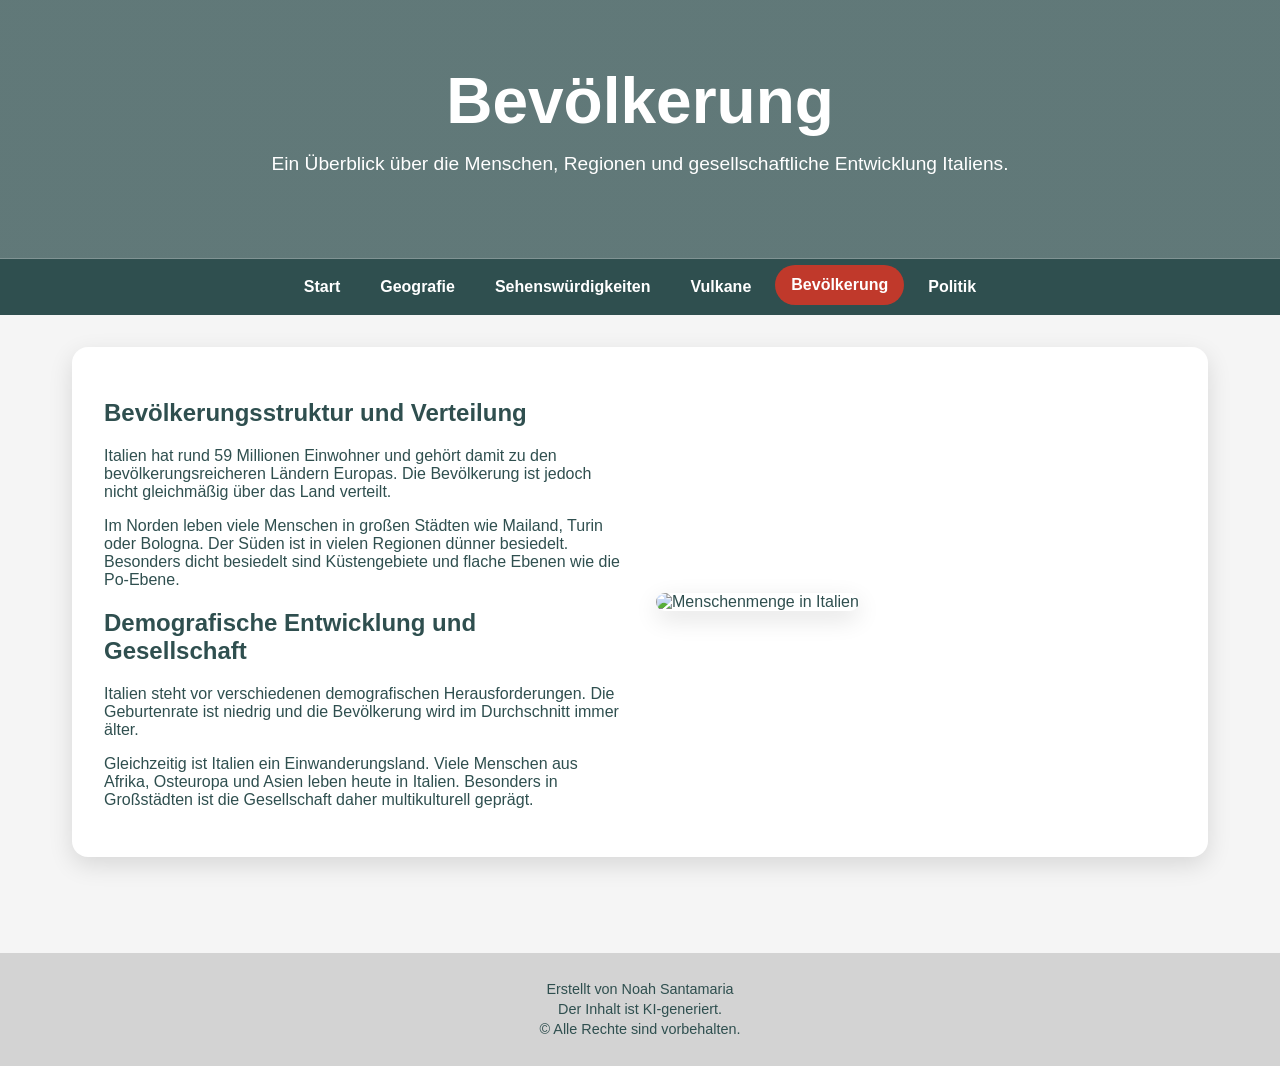
==== Bevölkerung.html @ d0f1453d "Version 1 First upload" ====
<!DOCTYPE html>
<html lang="de">
<head>
  <meta charset="UTF-8">
  <meta name="description" content="Italiens Bevölkerung">
  <meta name="viewport" content="width=device-width, initial-scale=1.0">
  <title>Italien | Bevölkerung</title>
  <link rel="stylesheet" href="style.css">
</head>
<body>

  <header class="hero">
    <div class="hero-content">
      <h1>Bevölkerung</h1>
      <p>Ein Überblick über die Menschen, Regionen und gesellschaftliche Entwicklung Italiens.</p>
    </div>
  </header>

  <nav class="navbar">
    <button class="menu-toggle" aria-label="Menü öffnen">☰</button>

    <ul class="nav-links">
      <li><a href="index.html">Start</a></li>
      <li><a href="Geografie.html">Geografie</a></li>
      <li><a href="Sehenswürdigkeiten.html">Sehenswürdigkeiten</a></li>
      <li><a href="Vulkane.html">Vulkane</a></li>
      <li><a href="Bevölkerung.html">Bevölkerung</a></li>
      <li><a href="Politik.html">Politik</a></li>
    </ul>
  </nav>

  <main>
    <section class="info-row card">
      <div class="text">
        <h2>Bevölkerungsstruktur und Verteilung</h2>
        <p>
          Italien hat rund 59 Millionen Einwohner und gehört damit zu den bevölkerungsreicheren
          Ländern Europas. Die Bevölkerung ist jedoch nicht gleichmäßig über das Land verteilt.
        </p>

        <p>
          Im Norden leben viele Menschen in großen Städten wie Mailand, Turin oder Bologna.
          Der Süden ist in vielen Regionen dünner besiedelt. Besonders dicht besiedelt sind
          Küstengebiete und flache Ebenen wie die Po-Ebene.
        </p>

        <h2>Demografische Entwicklung und Gesellschaft</h2>
        <p>
          Italien steht vor verschiedenen demografischen Herausforderungen. Die Geburtenrate ist
          niedrig und die Bevölkerung wird im Durchschnitt immer älter.
        </p>

        <p>
          Gleichzeitig ist Italien ein Einwanderungsland. Viele Menschen aus Afrika, Osteuropa
          und Asien leben heute in Italien. Besonders in Großstädten ist die Gesellschaft daher
          multikulturell geprägt.
        </p>
      </div>

      <div class="image">
        <img src="Bilder/Bevölkerung.jpg" alt="Menschenmenge in Italien" class="clickable-img">
      </div>
    </section>
  </main>

  <button id="topBtn" title="Nach oben">↑</button>

  <footer>
    <p>Erstellt von Noah Santamaria</p>
    <p>Der Inhalt ist KI-generiert.</p>
    <p>&copy; Alle Rechte sind vorbehalten.</p>
  </footer>

  <script src="script.js"></script>
</body>
</html>
---- style.css ----
:root {
  --bg-color: #f5f5f5;
  --text-color: #2f4f4f;
  --card-color: #ffffff;
  --header-color: #d3d3d3;
  --nav-color: #2f4f4f;
  --accent-color: #c0392b;
  --shadow: 0 8px 25px rgba(0, 0, 0, 0.12);
}

* {
  box-sizing: border-box;
}

html {
  scroll-behavior: smooth;
}

html, body {
  min-height: 100%;
  margin: 0;
  font-family: Arial, sans-serif;
  background-color: var(--bg-color);
  color: var(--text-color);
}

body {
  display: flex;
  flex-direction: column;
}

main {
  flex: 1;
  padding: 2em;
  max-width: 1200px;
  width: 100%;
  margin: 0 auto;
}

.hero {
  background: linear-gradient(rgba(47, 79, 79, 0.75), rgba(47, 79, 79, 0.75)),
              url("Bilder/Pisa.jpg");
  background-size: cover;
  background-position: center;
  color: white;
  padding: 4em 1em;
  text-align: center;
}

.hero h1 {
  margin: 0;
  font-size: clamp(2rem, 5vw, 4rem);
}

.hero p {
  font-size: 1.2rem;
  margin-top: 0.8em;
}

.navbar {
  background-color: var(--nav-color);
  display: flex;
  justify-content: center;
  align-items: center;
  padding: 0.5em 1em;
  position: sticky;
  top: 0;
  z-index: 100;
}

.nav-links {
  display: flex;
  list-style: none;
  gap: 0.5em;
  margin: 0;
  padding: 0;
  flex-wrap: wrap;
  justify-content: center;
}

.nav-links li a {
  color: white;
  text-decoration: none;
  font-weight: bold;
  padding: 0.7em 1em;
  border-radius: 999px;
  display: inline-block;
  transition: background-color 0.3s, transform 0.2s;
}

.nav-links li a:hover,
.nav-links li a.active {
  background-color: var(--accent-color);
  transform: translateY(-2px);
}

.menu-toggle {
  display: none;
  border: none;
  background-color: var(--accent-color);
  color: white;
  font-size: 1.1rem;
  padding: 0.5em 0.8em;
  border-radius: 8px;
  cursor: pointer;
}

.card {
  background-color: var(--card-color);
  border-radius: 16px;
  box-shadow: var(--shadow);
  padding: 2em;
}

.info-row {
  display: flex;
  align-items: center;
  justify-content: space-between;
  gap: 2em;
  margin-bottom: 2em;
}

.info-row .text {
  flex: 1;
  min-width: 280px;
}

.info-row .image {
  flex: 1;
  min-width: 280px;
}

.info-row img {
  width: 100%;
  height: auto;
  border-radius: 14px;
  box-shadow: var(--shadow);
  cursor: pointer;
  transition: transform 0.3s;
}

.info-row img:hover {
  transform: scale(1.03);
}

.button-link {
  display: inline-block;
  margin-top: 1em;
  padding: 0.8em 1.2em;
  background-color: var(--accent-color);
  color: white;
  text-decoration: none;
  border-radius: 999px;
  font-weight: bold;
  transition: transform 0.2s, opacity 0.2s;
}

.button-link:hover {
  transform: translateY(-2px);
  opacity: 0.9;
}

.topic-grid {
  display: grid;
  grid-template-columns: repeat(auto-fit, minmax(230px, 1fr));
  gap: 1.5em;
}

.topic-card {
  background-color: var(--card-color);
  padding: 1.5em;
  border-radius: 16px;
  box-shadow: var(--shadow);
  transition: transform 0.3s;
}

.topic-card:hover {
  transform: translateY(-5px);
}

.topic-card h3 {
  margin-top: 0;
}

.topic-card a {
  color: var(--accent-color);
  font-weight: bold;
  text-decoration: none;
}

footer {
  background-color: var(--header-color);
  padding: 1.5em;
  text-align: center;
  margin-top: 2em;
}

footer p {
  margin: 0.3em 0;
  font-size: 0.9em;
}

#topBtn {
  display: none;
  position: fixed;
  right: 20px;
  bottom: 20px;
  z-index: 99;
  border: none;
  background-color: var(--accent-color);
  color: white;
  padding: 0.8em 1em;
  border-radius: 50%;
  cursor: pointer;
  font-size: 1.2rem;
  box-shadow: var(--shadow);
}

.image-modal {
  position: fixed;
  inset: 0;
  background-color: rgba(0, 0, 0, 0.85);
  display: flex;
  justify-content: center;
  align-items: center;
  z-index: 200;
  padding: 2em;
}

.image-modal img {
  max-width: 90%;
  max-height: 85vh;
  border-radius: 12px;
}

.image-modal span {
  position: absolute;
  top: 20px;
  right: 35px;
  color: white;
  font-size: 2.5rem;
  cursor: pointer;
}

@media (max-width: 768px) {
  main {
    padding: 1em;
  }

  .navbar {
    justify-content: space-between;
    flex-wrap: wrap;
  }

  .menu-toggle {
    display: block;
  }

  .nav-links {
    display: none;
    width: 100%;
    flex-direction: column;
    text-align: center;
  }

  .nav-links.show {
    display: flex;
  }

  .info-row {
    flex-direction: column;
    text-align: center;
  }

  .card {
    padding: 1.2em;
  }
}
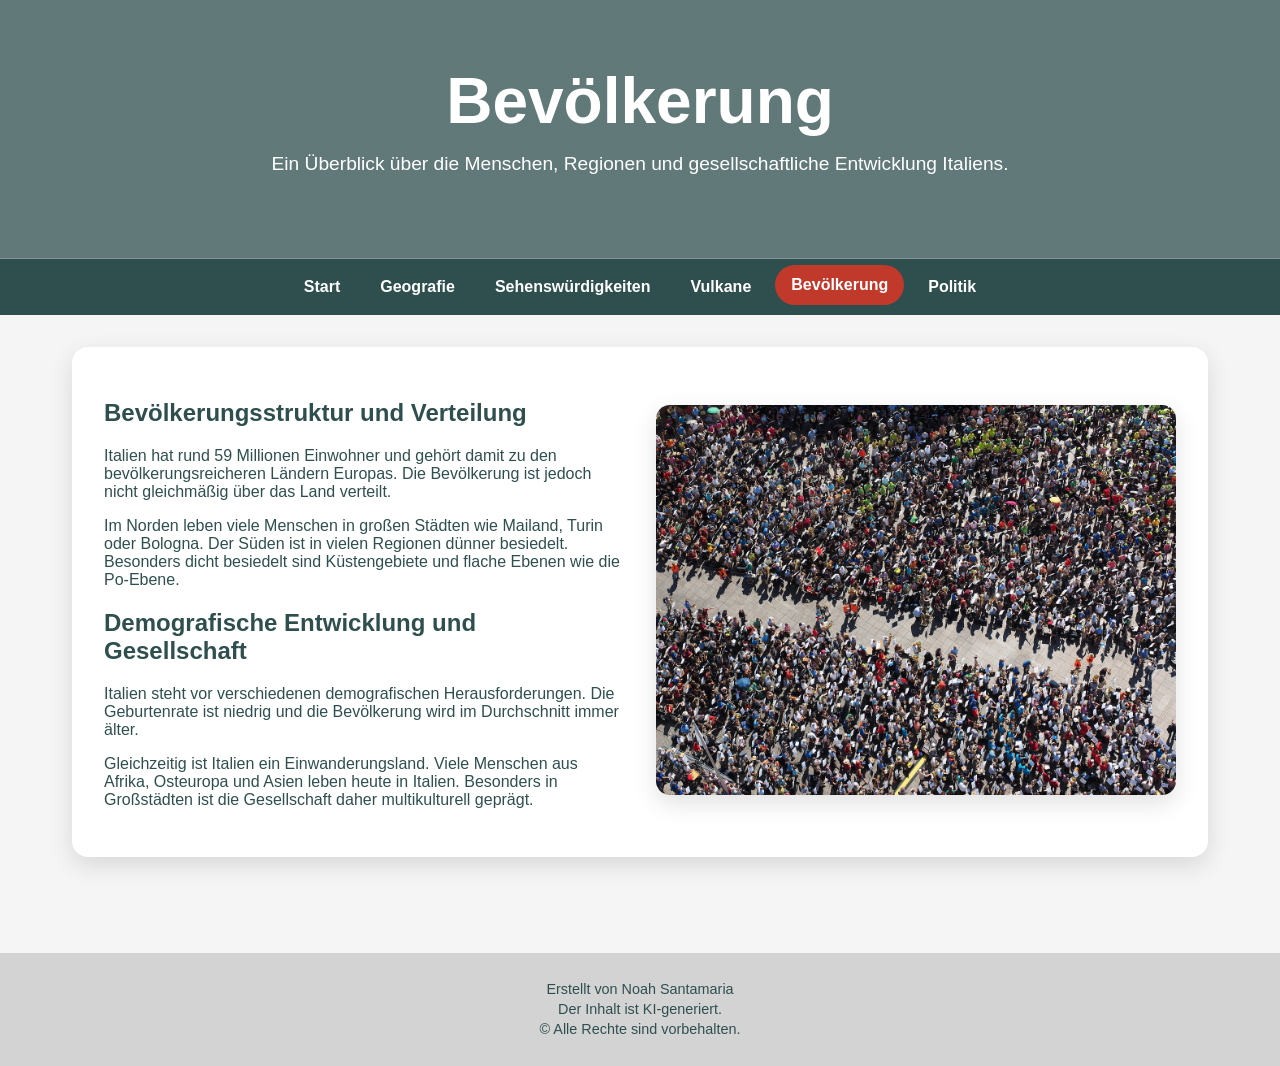
==== commit bf0615c6: "Update Bevölkerung.html" ====
--- a/Bevölkerung.html
+++ b/Bevölkerung.html
@@ -58,7 +58,7 @@
       </div>
 
       <div class="image">
-        <img src="Bilder/Bevölkerung.jpg" alt="Menschenmenge in Italien" class="clickable-img">
+        <img src="Bevölkerung.jpg" alt="Menschenmenge in Italien" class="clickable-img">
       </div>
     </section>
   </main>
@@ -73,4 +73,4 @@
 
   <script src="script.js"></script>
 </body>
-</html>+</html>
